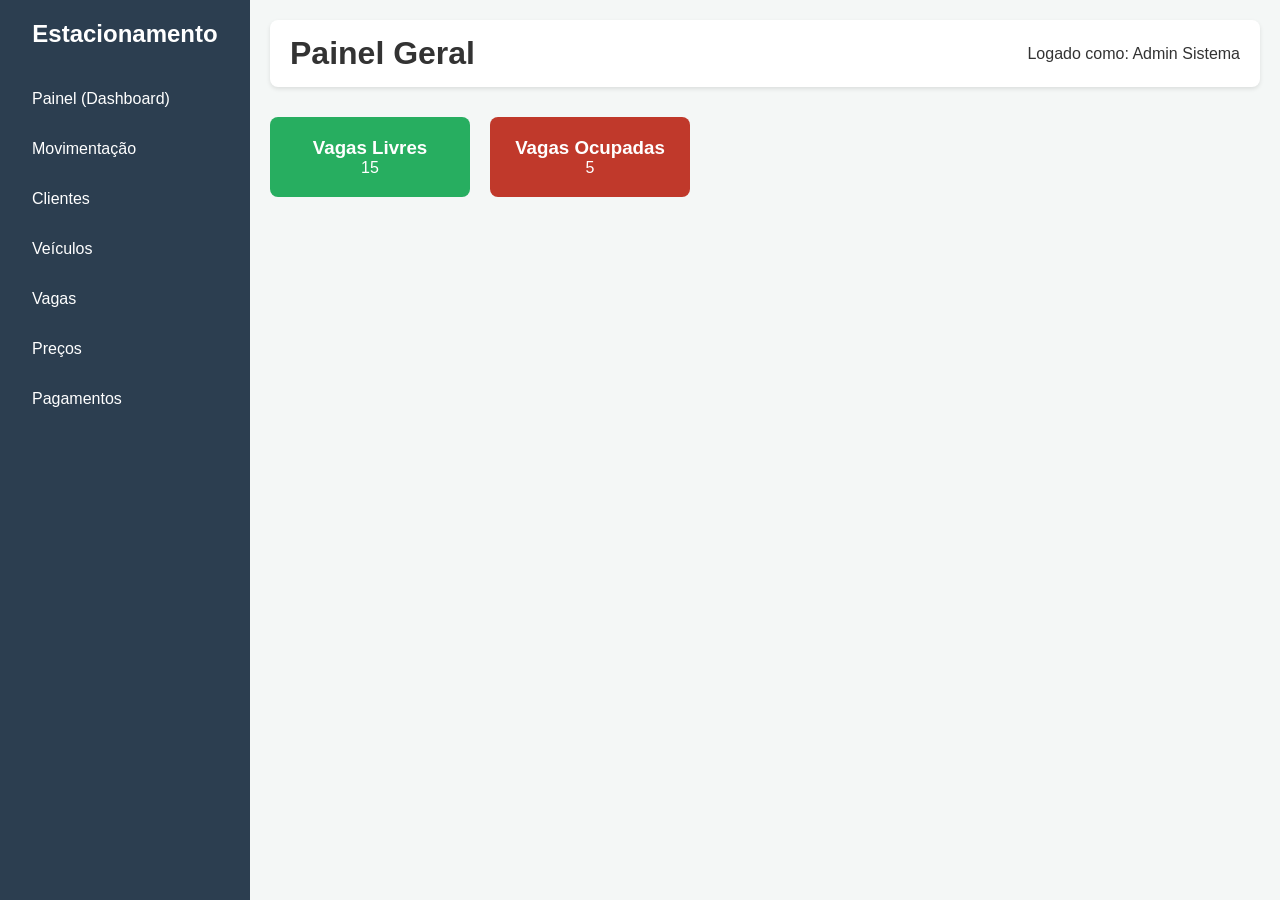
==== frontend/html/index.html @ de0556ae "criação das telas do frontend" ====
<!DOCTYPE html>
<html lang="pt-BR">
<head>
    <meta charset="UTF-8">
    <meta name="viewport" content="width=device-width, initial-scale=1.0">
    <title>Sistema de Estacionamento</title>
    <link rel="stylesheet" href="../css/style.css">
</head>
<body>
    <div class="container">
        <!-- Menu Lateral -->
         <!-- MENU LATERAL (Navegação) -->
        <aside class="sidebar">
            <h2>Estacionamento</h2>
            <nav>
                <ul>
                    <!-- O atributo href aponta para o nome exato do arquivo HTML -->
                    <li><a href="index.html" id="link-painel">Painel (Dashboard)</a></li>
                    <li><a href="movimentacao.html" id="link-movimentacao">Movimentação</a></li>
                    <li><a href="clientes.html" id="link-clientes">Clientes</a></li>
                    <li><a href="veiculos.html" id="link-veiculos">Veículos</a></li>
                    <li><a href="vagas.html" id="link-vagas">Vagas</a></li>
                    <li><a href="precos.html" id="link-precos">Preços</a></li>
                    <li><a href="pagamentos.html" id="link-pagamentos">Pagamentos</a></li>
                </ul>
            </nav>
        </aside>
        
        <!-- Área Central de Conteúdo -->
        <main class="conteudo">
            <header>
                <h1>Painel Geral</h1>
                <span>Logado como: Admin Sistema</span>
            </header>
            <section class="resumo">
                <div class="card">
                    <h3>Vagas Livres</h3>
                    <p>15</p>
                </div>
                <div class="card ocupada">
                    <h3>Vagas Ocupadas</h3>
                    <p>5</p>
                </div>
            </section>
        </main>
    </div>
</body>
</html>
---- frontend/css/style.css ----
/* Reseta margens e define o tamanho correto dos elementos */
* {
    margin: 0;
    padding: 0;
    box-sizing: border-box;
    font-family: Arial, sans-serif;
}

body {
    background-color: #f4f4f9;
    color: #333;
}

/* Container principal usando Flexbox para alinhar lado a lado */
.container {
    display: flex;
    min-height: 100vh;
    background-color: #f4f7f6;
}

/* Estilo do Menu Lateral */
.sidebar {
    width: 250px;
    background-color: #2c3e50;
    color: white;
    padding: 20px;
    flex-shrink: 0; /* Impede o menu de encolher se a tela for pequena */
}

.sidebar h2 {
    text-align: center;
    margin-bottom: 30px;
}

.sidebar ul {
    list-style: none; /* Remove as bolinhas da lista */
}

.sidebar ul li a {
    color: white;
    text-decoration: none; /* Remove o sublinhado azul padrão dos links */
    display: block;
    padding: 12px;
    margin-bottom: 8px;
    border-radius: 5px;
    transition: background-color 0.3s ease; /* Animação suave de cor */
}

.sidebar ul li a:hover, 
.sidebar ul li a.ativo {
    background-color: #18bc9c; /* Verde água para destacar */
    font-weight: bold;
}

/* Estilo do Conteúdo Principal */
.conteudo {
    flex: 1; /* Faz o conteúdo ocupar todo o espaço restante da tela */
    padding: 20px;
}

.conteudo header {
    display: flex;
    justify-content: space-between;
    align-items: center;
    margin-bottom: 30px;
    background-color: #fff;
    padding: 15px 20px;
    border-radius: 8px;
    box-shadow: 0 2px 4px rgba(0,0,0,0.1);
}

/* Cards de Resumo */
.resumo {
    display: flex;
    gap: 20px;
}

.card {
    background-color: #27ae60;
    color: #fff;
    padding: 20px;
    border-radius: 8px;
    width: 200px;
    text-align: center;
}

.card.ocupada {
    background-color: #c0392b;
}
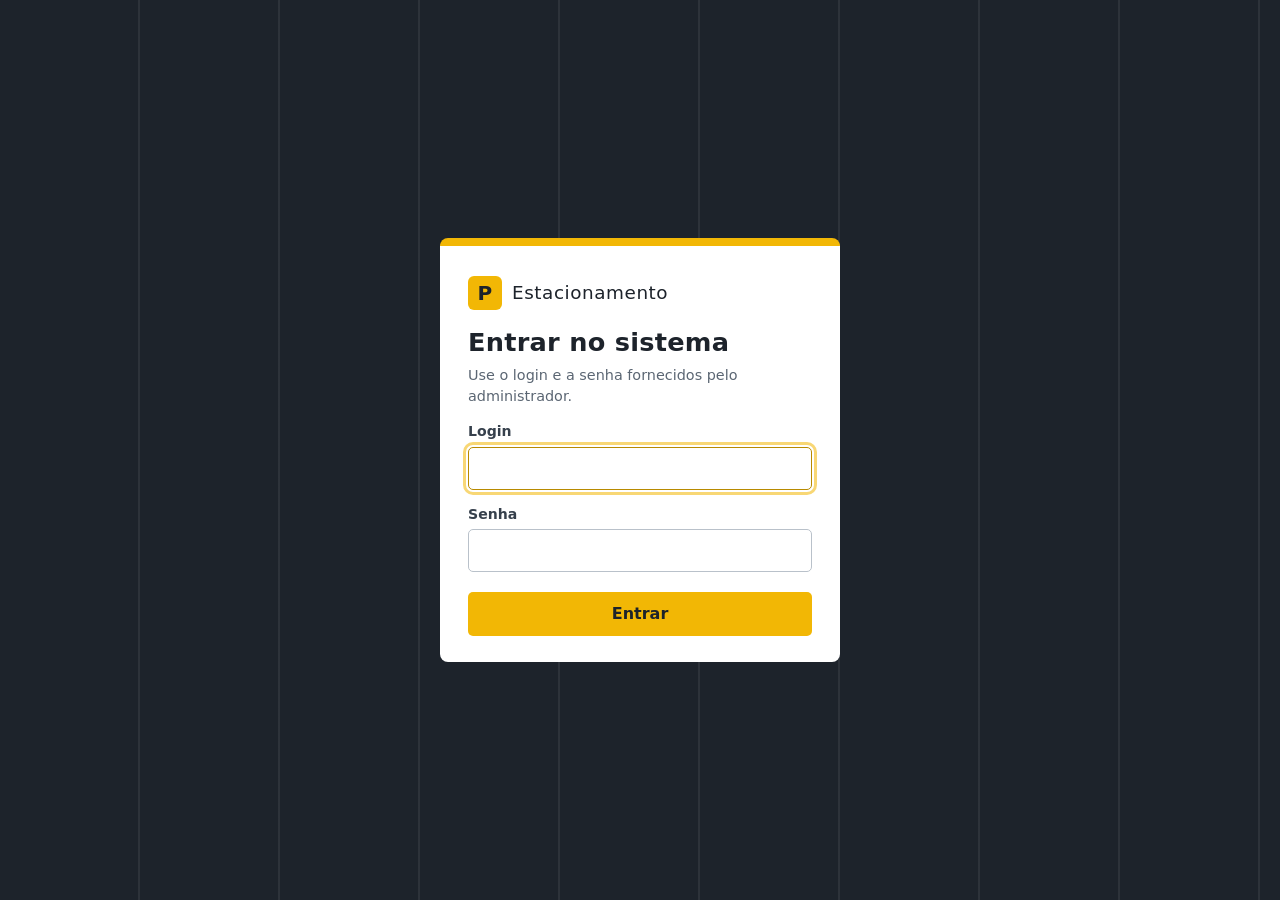
==== commit 84651a4d: "projeto finalizado" ====
--- a/frontend/html/index.html
+++ b/frontend/html/index.html
@@ -2,47 +2,73 @@
 <html lang="pt-BR">
 <head>
     <meta charset="UTF-8">
-    <meta name="viewport" content="width=device-width, initial-scale=1.0">
-    <title>Sistema de Estacionamento</title>
+    <meta name="viewport" content="width=device-width, initial-scale=1">
+    <title>Painel · Estacionamento</title>
     <link rel="stylesheet" href="../css/style.css">
 </head>
 <body>
-    <div class="container">
-        <!-- Menu Lateral -->
-         <!-- MENU LATERAL (Navegação) -->
-        <aside class="sidebar">
-            <h2>Estacionamento</h2>
-            <nav>
-                <ul>
-                    <!-- O atributo href aponta para o nome exato do arquivo HTML -->
-                    <li><a href="index.html" id="link-painel">Painel (Dashboard)</a></li>
-                    <li><a href="movimentacao.html" id="link-movimentacao">Movimentação</a></li>
-                    <li><a href="clientes.html" id="link-clientes">Clientes</a></li>
-                    <li><a href="veiculos.html" id="link-veiculos">Veículos</a></li>
-                    <li><a href="vagas.html" id="link-vagas">Vagas</a></li>
-                    <li><a href="precos.html" id="link-precos">Preços</a></li>
-                    <li><a href="pagamentos.html" id="link-pagamentos">Pagamentos</a></li>
-                </ul>
-            </nav>
-        </aside>
-        
-        <!-- Área Central de Conteúdo -->
-        <main class="conteudo">
-            <header>
-                <h1>Painel Geral</h1>
-                <span>Logado como: Admin Sistema</span>
-            </header>
-            <section class="resumo">
-                <div class="card">
-                    <h3>Vagas Livres</h3>
-                    <p>15</p>
-                </div>
-                <div class="card ocupada">
-                    <h3>Vagas Ocupadas</h3>
-                    <p>5</p>
-                </div>
-            </section>
-        </main>
-    </div>
+<div class="app">
+    <aside class="menu" id="menu"></aside>
+    <main class="conteudo">
+        <header class="topo" id="topo"></header>
+        <section class="faixa-numeros" id="numeros" aria-label="Resumo das vagas"></section>
+        <div class="layout-painel">
+            <div>
+                <section class="patio" aria-labelledby="t-patio">
+                    <div class="patio-cab">
+                        <h2 id="t-patio">Pátio agora</h2>
+                        <div class="legenda">
+                            <span><i style="background:var(--livre)"></i>Livre</span>
+                            <span><i style="background:#ffb3ac"></i>Ocupada (clique para registrar a saída)</span>
+                            <span><i style="background:var(--placa-azul)"></i>M = mensalista</span>
+                            <span><i style="background:var(--faixa)"></i>P = premium (exclusiva)</span>
+                            <span><i style="background:#8a5300"></i>MOTO = vaga de moto</span>
+                            <span><i style="background:#555e69"></i>Tracejada = vaga inativa</span>
+                        </div>
+                    </div>
+                    <div class="baias" id="baias"></div>
+                </section>
+                <section class="painel"><h2>Vagas por tipo</h2>
+                    <div class="tabela-rolagem"><table class="matriz">
+                        <thead><tr><th>Veículo</th><th>Tipo de vaga</th><th class="num">Total</th><th class="num">Ocupadas</th><th class="num">Livres</th><th>Ocupação</th></tr></thead>
+                        <tbody id="tbody-matriz"></tbody>
+                    </table></div>
+                </section>
+                <section class="painel"><h2>Últimas movimentações</h2>
+                    <ul class="feed" id="feed"></ul>
+                </section>
+                <section class="painel"><h2>Entradas e saídas por dia (últimos 7 dias)</h2>
+                    <div class="grafico" id="grafico-fluxo"></div>
+                    <div class="legenda escura"><span><i style="background:var(--asfalto-3)"></i>Entradas</span><span><i style="background:var(--faixa)"></i>Saídas</span></div>
+                </section>
+            </div>
+            <div>
+                <section class="painel" aria-labelledby="t-rapido">
+                    <h2 id="t-rapido">Registro rápido</h2>
+                    <div class="abas" role="tablist">
+                        <button class="aba" role="tab" aria-selected="true" data-aba="entrada" type="button">Entrada</button>
+                        <button class="aba" role="tab" aria-selected="false" data-aba="saida" type="button">Saída</button>
+                    </div>
+                    <div id="aba-entrada"></div>
+                    <div id="aba-saida" hidden></div>
+                </section>
+                <section class="painel"><h2>Tabela de preços</h2>
+                    <table class="tabela-precos"><thead><tr><th>Veículo</th><th>Por hora</th><th>Mensal</th></tr></thead><tbody id="tbody-precos"></tbody></table>
+                    <p class="ajuda" style="margin-top:8px">Hora cobrada proporcionalmente aos minutos, com valor mínimo. Mensal = valor × cotas.</p>
+                </section>
+                <section class="painel"><div class="painel-cab"><h2>Clientes inadimplentes</h2><a class="btn sec pequeno" href="pagamentos.html">Ver todos</a></div>
+                    <div id="inadimplentes"></div>
+                </section>
+                <section class="painel" id="painel-receita" hidden><h2>Receita por dia (últimos 7 dias)</h2>
+                    <div class="grafico" id="grafico-receita"></div>
+                    <p class="ajuda" id="texto-pendencias" style="margin-top:10px"></p>
+                </section>
+            </div>
+        </div>
+    </main>
+</div>
+<script src="../js/app.js"></script>
+<script src="../js/operacao.js"></script>
+<script src="../js/dashboard.js"></script>
 </body>
-</html>+</html>
--- a/frontend/css/style.css
+++ b/frontend/css/style.css
@@ -1,89 +1,293 @@
-/* Reseta margens e define o tamanho correto dos elementos */
-* {
-    margin: 0;
-    padding: 0;
-    box-sizing: border-box;
-    font-family: Arial, sans-serif;
+/* ==========================================================================
+   Sistema de Estacionamento — visual inspirado em sinalização de pátio:
+   asfalto escuro, faixa amarela de demarcação e baias de vaga.
+   ========================================================================== */
+:root {
+    --asfalto: #1d232b;
+    --asfalto-2: #29313b;
+    --asfalto-3: #3b4552;
+    --concreto: #e9ecef;
+    --papel: #ffffff;
+    --linha: #d3d9df;
+    --texto: #1d232b;
+    --suave: #5b6673;
+    --faixa: #f2b705;
+    --faixa-esc: #b88a00;
+    --livre: #16916a;
+    --ocupada: #d2443a;
+    --alerta: #c77700;
+    --placa-azul: #1f56b8;
+    --fonte: "Segoe UI", system-ui, -apple-system, Roboto, "Helvetica Neue", Arial, sans-serif;
+    --fonte-titulo: "Bahnschrift", "DIN Alternate", "Roboto Condensed", "Arial Narrow", system-ui, sans-serif;
 }
 
-body {
-    background-color: #f4f4f9;
-    color: #333;
+* { margin: 0; padding: 0; box-sizing: border-box; }
+html { font-size: 16px; }
+body { font-family: var(--fonte); background: var(--concreto); color: var(--texto); line-height: 1.45; }
+h1, h2, h3 { font-family: var(--fonte-titulo); font-weight: 600; letter-spacing: .01em; }
+a { color: inherit; }
+[hidden] { display: none !important; }
+:focus-visible { outline: 3px solid var(--faixa); outline-offset: 2px; }
+
+/* ---------- estrutura ---------- */
+.app { display: grid; grid-template-columns: 236px 1fr; min-height: 100vh; }
+.menu { background: var(--asfalto); color: #fff; padding: 20px 14px; position: sticky; top: 0; height: 100vh; overflow-y: auto; }
+.marca { display: flex; align-items: center; gap: 10px; padding: 4px 8px 22px; font-family: var(--fonte-titulo); font-size: 1.15rem; letter-spacing: .03em; }
+.marca-sinal { width: 34px; height: 34px; background: var(--faixa); color: var(--asfalto); border-radius: 6px; display: grid; place-items: center; font-weight: 700; font-size: 1.25rem; }
+.menu nav a { display: block; padding: 10px 12px 10px 14px; margin-bottom: 2px; color: #cfd6de; text-decoration: none; border-left: 4px solid transparent; border-radius: 0 6px 6px 0; }
+.menu nav a:hover { background: var(--asfalto-2); color: #fff; }
+.menu nav a.ativo { background: var(--asfalto-2); color: #fff; border-left-color: var(--faixa); font-weight: 600; }
+.menu .grupo { margin: 16px 0 6px 14px; font-size: .78rem; color: #8f9aa7; }
+
+.conteudo { padding: 22px 28px 48px; min-width: 0; }
+.topo { display: flex; justify-content: space-between; align-items: center; gap: 16px; margin-bottom: 22px; flex-wrap: wrap; }
+.topo h1 { font-size: 1.7rem; }
+.usuario { display: flex; align-items: center; gap: 10px; background: var(--papel); border: 1px solid var(--linha); border-radius: 6px; padding: 6px 8px 6px 14px; font-size: .92rem; }
+.usuario small { color: var(--suave); display: block; line-height: 1.1; }
+
+/* ---------- blocos ---------- */
+.painel { background: var(--papel); border: 1px solid var(--linha); border-radius: 6px; padding: 18px 20px; margin-bottom: 20px; }
+.painel > h2 { font-size: 1.1rem; margin-bottom: 14px; }
+.painel-cab { display: flex; justify-content: space-between; align-items: center; gap: 12px; flex-wrap: wrap; margin-bottom: 14px; }
+.painel-cab h2 { font-size: 1.1rem; }
+.duas-colunas { display: grid; grid-template-columns: 1.4fr 1fr; gap: 20px; align-items: start; }
+.duas-colunas > .painel { margin-bottom: 0; }
+.ajuda { color: var(--suave); font-size: .9rem; }
+.vazio { padding: 26px 8px; text-align: center; color: var(--suave); }
+
+/* ---------- formulários ---------- */
+.form-grid { display: grid; grid-template-columns: repeat(auto-fit, minmax(190px, 1fr)); gap: 14px 16px; align-items: end; }
+.campo { display: flex; flex-direction: column; gap: 5px; min-width: 0; }
+.campo.largo { grid-column: span 2; }
+.campo label { font-size: .88rem; font-weight: 600; color: #36404c; }
+.campo input, .campo select { font: inherit; padding: 9px 11px; border: 1px solid #b9c1ca; border-radius: 5px; background: #fff; color: var(--texto); min-height: 40px; width: 100%; }
+.campo input:focus, .campo select:focus { outline: 3px solid rgba(242, 183, 5, .55); border-color: var(--faixa-esc); }
+.campo input[readonly] { background: #f1f3f5; }
+.sub-titulo { grid-column: 1 / -1; font-family: var(--fonte-titulo); font-size: 1rem; padding-top: 10px; border-top: 1px solid var(--linha); margin-top: 4px; }
+.sub-titulo:first-child { border-top: 0; padding-top: 0; margin-top: 0; }
+.acoes { display: flex; gap: 10px; flex-wrap: wrap; margin-top: 16px; }
+
+.btn { font: inherit; font-weight: 600; cursor: pointer; border: 1px solid transparent; border-radius: 5px; padding: 9px 16px; min-height: 40px; text-decoration: none; display: inline-flex; align-items: center; justify-content: center; gap: 6px; background: var(--faixa); color: var(--asfalto); }
+.btn:hover { background: #ffc61a; }
+.btn.sec { background: #fff; color: var(--asfalto); border-color: #aab3bd; }
+.btn.sec:hover { background: #f1f3f5; }
+.btn.perigo { background: #fff; color: var(--ocupada); border-color: #e4aaa5; }
+.btn.perigo:hover { background: #fdeceb; }
+.btn.pequeno { padding: 5px 10px; min-height: 32px; font-size: .88rem; }
+.btn:disabled { opacity: .55; cursor: not-allowed; }
+
+/* ---------- tabelas ---------- */
+.tabela-rolagem { overflow-x: auto; }
+table { width: 100%; border-collapse: collapse; font-size: .94rem; }
+th { text-align: left; font-weight: 600; color: var(--suave); font-size: .85rem; padding: 8px 10px; border-bottom: 2px solid var(--linha); white-space: nowrap; }
+td { padding: 10px; border-bottom: 1px solid #e6eaee; vertical-align: middle; }
+tbody tr:hover { background: #f7f9fa; }
+td.num, th.num { text-align: right; font-variant-numeric: tabular-nums; }
+td.acoes-celula { white-space: nowrap; display: flex; gap: 6px; border-bottom: 0; }
+tfoot td { font-weight: 700; border-top: 2px solid var(--linha); background: #f7f9fa; }
+
+.selo { display: inline-block; padding: 2px 9px; border-radius: 10px; font-size: .8rem; font-weight: 600; background: #e3e7eb; color: #36404c; }
+.selo.livre, .selo.pago { background: #d7f0e7; color: #0d6b4d; }
+.selo.ocupada { background: #fadbd8; color: #9c2a21; }
+.selo.pendente { background: #fdebc8; color: #8a5300; }
+.selo.mensalista { background: #dde7f8; color: #17418d; }
+
+/* placa de veículo */
+.placa { display: inline-block; background: #fff; color: #111; border: 2px solid #111; border-top: 7px solid var(--placa-azul); border-radius: 4px; padding: 0 8px; font-family: var(--fonte-titulo); font-weight: 700; font-size: 1.02rem; letter-spacing: .08em; line-height: 1.35; }
+
+/* ---------- painel inicial ---------- */
+.faixa-numeros { display: grid; grid-template-columns: repeat(auto-fit, minmax(190px, 1fr)); background: var(--papel); border: 1px solid var(--linha); border-radius: 6px; margin-bottom: 20px; }
+.numero { padding: 16px 20px; border-right: 1px solid var(--linha); }
+.numero:last-child { border-right: 0; }
+.numero .valor { font-family: var(--fonte-titulo); font-size: 2.4rem; font-weight: 600; line-height: 1.1; font-variant-numeric: tabular-nums; }
+.numero .rotulo { color: var(--suave); font-size: .9rem; }
+.numero.livre .valor { color: var(--livre); }
+.numero.ocupada .valor { color: var(--ocupada); }
+
+.patio { background: var(--asfalto); color: #fff; border-radius: 6px; padding: 18px 20px 22px; margin-bottom: 20px; }
+.patio-cab { display: flex; justify-content: space-between; align-items: center; flex-wrap: wrap; gap: 10px; margin-bottom: 16px; }
+.patio-cab h2 { font-size: 1.15rem; }
+.legenda { display: flex; gap: 16px; font-size: .85rem; color: #c3ccd6; flex-wrap: wrap; }
+.legenda i { display: inline-block; width: 11px; height: 11px; border-radius: 2px; margin-right: 6px; vertical-align: -1px; }
+.baias { display: grid; grid-template-columns: repeat(auto-fill, minmax(118px, 1fr)); gap: 10px; }
+.baia { position: relative; min-height: 96px; padding: 8px 8px 8px; border: 2px solid rgba(255, 255, 255, .75); border-bottom: 0; color: #fff; text-decoration: none; display: flex; flex-direction: column; justify-content: space-between; background: var(--asfalto-2); }
+.baia .cod { font-family: var(--fonte-titulo); font-size: .95rem; display: flex; justify-content: space-between; align-items: center; }
+.baia .tipo { font-size: .7rem; background: var(--placa-azul); border-radius: 3px; padding: 0 5px; }
+.baia.livre { color: #9fd9c3; background: repeating-linear-gradient(135deg, rgba(22, 145, 106, .16) 0 8px, transparent 8px 16px), var(--asfalto-2); }
+.baia.livre .livre-txt { font-size: .8rem; opacity: .9; }
+.baia.ocupada { background: #4a2d2c; border-color: #ffb3ac; }
+.baia.ocupada:hover { background: #5b3735; }
+.baia .placa { font-size: .88rem; padding: 0 5px; align-self: center; }
+.baia .tempo { font-size: .75rem; color: #ffd9d5; text-align: center; }
+
+.grafico svg { width: 100%; height: auto; display: block; }
+.grafico text { font-family: var(--fonte); font-size: 11px; fill: var(--suave); }
+.grafico .valor-barra { fill: var(--texto); font-weight: 600; }
+.legenda.escura { color: var(--suave); margin-top: 6px; }
+
+/* ---------- login ---------- */
+.login-fundo { min-height: 100vh; display: grid; place-items: center; padding: 20px; background: var(--asfalto) repeating-linear-gradient(90deg, transparent 0 138px, rgba(255, 255, 255, .07) 138px 140px); }
+.login-cartao { width: min(400px, 100%); background: var(--papel); border-radius: 8px; padding: 30px 28px 26px; border-top: 8px solid var(--faixa); }
+.login-cartao h1 { font-size: 1.6rem; margin: 14px 0 4px; }
+.login-cartao .campo { margin-top: 14px; }
+.login-cartao .btn { width: 100%; margin-top: 20px; }
+.erro-form { background: #fdeceb; color: #8d2018; border: 1px solid #f0b8b3; border-radius: 5px; padding: 9px 12px; margin-top: 14px; font-size: .92rem; }
+
+/* ---------- avisos e diálogo ---------- */
+#avisos { position: fixed; right: 18px; bottom: 18px; display: flex; flex-direction: column; gap: 8px; z-index: 50; }
+.aviso { background: var(--asfalto); color: #fff; padding: 11px 16px; border-radius: 5px; border-left: 5px solid var(--livre); max-width: 380px; box-shadow: 0 4px 14px rgba(0, 0, 0, .25); }
+.aviso.erro { border-left-color: var(--ocupada); }
+dialog { border: 0; border-radius: 8px; padding: 0; width: min(440px, 92vw); margin: auto; }
+dialog::backdrop { background: rgba(20, 26, 33, .55); }
+dialog .dialogo-corpo { padding: 22px 24px; }
+dialog h2 { font-size: 1.2rem; margin-bottom: 12px; }
+.resumo-saida { margin: 4px 0 2px; }
+.resumo-saida div { display: flex; justify-content: space-between; padding: 6px 0; border-bottom: 1px solid #e6eaee; }
+.resumo-saida .total { font-family: var(--fonte-titulo); font-size: 1.6rem; border-bottom: 0; padding-top: 12px; }
+
+.sucesso { border-left: 6px solid var(--livre); }
+.chips { display: flex; flex-wrap: wrap; gap: 8px; margin-top: 10px; }
+
+/* ---------- responsivo e impressão ---------- */
+@media (max-width: 940px) {
+    .app { grid-template-columns: 1fr; }
+    .menu { position: static; height: auto; padding: 10px; }
+    .menu nav { display: flex; flex-wrap: wrap; gap: 4px; }
+    .menu nav a { border-left: 0; border-bottom: 3px solid transparent; border-radius: 4px; padding: 8px 10px; margin: 0; }
+    .menu nav a.ativo { border-bottom-color: var(--faixa); }
+    .menu .grupo { display: none; }
+    .marca { padding-bottom: 8px; }
+    .conteudo { padding: 16px 14px 40px; }
+    .duas-colunas { grid-template-columns: 1fr; }
+    .campo.largo { grid-column: auto; }
 }
-
-/* Container principal usando Flexbox para alinhar lado a lado */
-.container {
-    display: flex;
-    min-height: 100vh;
-    background-color: #f4f7f6;
+@media (prefers-reduced-motion: no-preference) { .btn, .menu nav a, .baia { transition: background-color .15s; } }
+@media print {
+    .menu, .usuario, .sem-impressao, #avisos { display: none !important; }
+    .app { display: block; }
+    body { background: #fff; }
+    .conteudo { padding: 0; }
+    .painel { border: 0; padding: 0; }
+    th, td { padding: 4px 6px; font-size: 11px; }
 }
 
-/* Estilo do Menu Lateral */
-.sidebar {
-    width: 250px;
-    background-color: #2c3e50;
-    color: white;
-    padding: 20px;
-    flex-shrink: 0; /* Impede o menu de encolher se a tela for pequena */
-}
-
-.sidebar h2 {
-    text-align: center;
-    margin-bottom: 30px;
-}
-
-.sidebar ul {
-    list-style: none; /* Remove as bolinhas da lista */
-}
-
-.sidebar ul li a {
-    color: white;
-    text-decoration: none; /* Remove o sublinhado azul padrão dos links */
-    display: block;
-    padding: 12px;
-    margin-bottom: 8px;
-    border-radius: 5px;
-    transition: background-color 0.3s ease; /* Animação suave de cor */
-}
-
-.sidebar ul li a:hover, 
-.sidebar ul li a.ativo {
-    background-color: #18bc9c; /* Verde água para destacar */
-    font-weight: bold;
-}
-
-/* Estilo do Conteúdo Principal */
-.conteudo {
-    flex: 1; /* Faz o conteúdo ocupar todo o espaço restante da tela */
-    padding: 20px;
-}
-
-.conteudo header {
-    display: flex;
-    justify-content: space-between;
-    align-items: center;
-    margin-bottom: 30px;
-    background-color: #fff;
-    padding: 15px 20px;
-    border-radius: 8px;
-    box-shadow: 0 2px 4px rgba(0,0,0,0.1);
-}
-
-/* Cards de Resumo */
-.resumo {
-    display: flex;
-    gap: 20px;
-}
-
-.card {
-    background-color: #27ae60;
-    color: #fff;
-    padding: 20px;
-    border-radius: 8px;
-    width: 200px;
-    text-align: center;
-}
-
-.card.ocupada {
-    background-color: #c0392b;
-}+/* ==========================================================================
+   Painel operacional (v2)
+   ========================================================================== */
+.layout-painel { display: grid; grid-template-columns: minmax(0, 1.7fr) minmax(300px, 1fr); gap: 20px; align-items: start; }
+.layout-painel > div { min-width: 0; }
+.layout-painel .painel, .layout-painel .patio { margin-bottom: 20px; }
+.coluna-unica { grid-template-columns: 1fr; }
+.coluna-unica .campo.largo { grid-column: auto; }
+
+.numero .valor small { font-size: 1.1rem; color: var(--suave); font-weight: 400; }
+.numero.horista .valor, .numero.mensalista .valor { font-size: 2rem; }
+
+/* abas do registro rápido */
+.abas { display: flex; gap: 4px; margin-bottom: 14px; border-bottom: 2px solid var(--linha); }
+.aba { font: inherit; font-weight: 600; background: none; border: 0; padding: 9px 16px; cursor: pointer; color: var(--suave); border-bottom: 4px solid transparent; margin-bottom: -2px; }
+.aba[aria-selected="true"] { color: var(--texto); border-bottom-color: var(--faixa); }
+
+/* tabela de preços do painel: valores grandes, para consulta rápida no balcão */
+.tabela-precos { width: 100%; }
+.tabela-precos th { text-align: center; }
+.tabela-precos th:first-child, .tabela-precos td:first-child { text-align: left; }
+.tabela-precos td { text-align: center; font-family: var(--fonte-titulo); font-size: 1.45rem; font-variant-numeric: tabular-nums; padding: 12px 8px; }
+.tabela-precos td:first-child { font-size: 1rem; font-weight: 600; }
+.tabela-precos .indefinido { font-size: .95rem; color: var(--suave); font-family: var(--fonte); }
+
+/* vagas por tipo */
+.matriz td.num strong { font-size: 1.05rem; }
+.barra { height: 7px; background: #e3e7eb; border-radius: 4px; overflow: hidden; min-width: 80px; }
+.barra > i { display: block; height: 100%; background: var(--ocupada); }
+
+/* últimas movimentações */
+.feed { list-style: none; }
+.feed li { display: grid; grid-template-columns: 48px 70px 1fr auto; gap: 10px; align-items: center; padding: 8px 0; border-bottom: 1px solid #e6eaee; font-size: .93rem; }
+.feed li:last-child { border-bottom: 0; }
+.feed .hora { font-variant-numeric: tabular-nums; color: var(--suave); }
+.feed .quando-dia { display: block; font-size: .72rem; }
+
+/* inadimplentes */
+.lista-inad { list-style: none; }
+.lista-inad li { display: flex; justify-content: space-between; gap: 10px; padding: 8px 0; border-bottom: 1px solid #e6eaee; }
+.lista-inad li:last-child { border-bottom: 0; }
+.dias { font-weight: 700; color: var(--ocupada); white-space: nowrap; }
+.alerta-numero { font-family: var(--fonte-titulo); font-size: 1.9rem; color: var(--ocupada); }
+
+/* tags nas baias */
+.baia .tags { display: flex; gap: 3px; }
+.baia .tipo.moto { background: #8a5300; }
+.baia .marca-veiculo { font-size: .7rem; color: #e9d4d1; text-align: center; white-space: nowrap; overflow: hidden; text-overflow: ellipsis; }
+button.baia { font: inherit; text-align: left; cursor: pointer; }
+
+/* entrada bloqueada (cliente inadimplente) */
+.bloqueio { margin-top: 14px; border: 2px solid var(--ocupada); background: #fdeceb; border-radius: 6px; padding: 14px 16px; }
+.bloqueio-titulo { color: #9c2a21; font-family: var(--fonte-titulo); font-size: 1.15rem; letter-spacing: .03em; }
+.bloqueio-texto { margin: 6px 0 10px; color: #5c1a14; }
+.bloqueio-erro { color: #9c2a21; font-weight: 600; margin-top: 8px; font-size: .92rem; }
+
+@media (max-width: 1100px) { .layout-painel { grid-template-columns: 1fr; } }
+@media (max-width: 940px) { .feed li { grid-template-columns: 44px 62px 1fr; } .feed li > :last-child { grid-column: 2 / -1; } }
+
+/* ==========================================================================
+   Edição, planos de mensalista e vagas inativas (v3)
+   ========================================================================== */
+dialog.largo { width: min(760px, 94vw); max-height: 92vh; overflow-y: auto; }
+dialog.largo .dialogo-corpo { padding: 22px 26px 26px; }
+.baia.inativa { background: repeating-linear-gradient(45deg, rgba(255, 255, 255, .06) 0 8px, transparent 8px 16px), #333b45; border-style: dashed; color: #9aa5b1; }
+.baia.inativa .livre-txt { font-size: .8rem; }
+tr.linha-inativa td { color: var(--suave); background: #f3f4f6; }
+.selo.inativa { background: #d9dde2; color: #4a5461; }
+.plano-item { display: flex; justify-content: space-between; gap: 12px; align-items: center; flex-wrap: wrap; border: 1px solid var(--linha); border-left: 5px solid var(--placa-azul); border-radius: 6px; padding: 10px 14px; margin-bottom: 10px; }
+.plano-item .acoes { margin: 0; }
+.caixa-info { background: #eef3fb; border: 1px solid #c8d6ef; color: #1c3d7a; border-radius: 6px; padding: 9px 12px; font-size: .92rem; margin-top: 10px; }
+.modo-entrada { margin-top: 10px; padding: 8px 12px; border-radius: 6px; font-size: .92rem; background: #eef3fb; border: 1px solid #c8d6ef; color: #1c3d7a; }
+.modo-entrada.horista { background: #f1f3f5; border-color: var(--linha); color: var(--texto); }
+.cotas-aviso { margin-top: 14px; border: 2px solid var(--alerta); background: #fff6e5; border-radius: 6px; padding: 14px 16px; }
+.cotas-aviso strong { color: #8a5300; font-family: var(--fonte-titulo); font-size: 1.1rem; }
+.filtros { display: flex; gap: 14px; flex-wrap: wrap; align-items: end; flex: 1; }
+
+/* ==========================================================================
+   Avisos em modal, dicas, sequência de campos, paginação (v4)
+   ========================================================================== */
+/* o sinal de "#avisos" antigo não é mais usado */
+#avisos { display: none; }
+
+dialog.modal-aviso { width: min(460px, 92vw); border-top: 8px solid var(--faixa); }
+dialog.modal-aviso h2 { font-size: 1.2rem; margin-bottom: 10px; }
+dialog.modal-aviso p { white-space: pre-line; line-height: 1.5; }
+dialog.modal-aviso .acoes { justify-content: flex-end; }
+
+#faixa-aviso { position: fixed; top: 14px; left: 50%; transform: translate(-50%, -140%); z-index: 70; background: var(--asfalto); color: #fff;
+    padding: 12px 22px; border-radius: 6px; border-left: 6px solid var(--livre); font-weight: 600; max-width: min(560px, 92vw);
+    box-shadow: 0 6px 20px rgba(0, 0, 0, .3); transition: transform .2s ease; pointer-events: none; }
+#faixa-aviso.visivel { transform: translate(-50%, 0); }
+
+#dica { position: fixed; z-index: 90; background: #111820; color: #fff; padding: 7px 11px; border-radius: 5px; font-size: .85rem; max-width: 260px;
+    line-height: 1.35; opacity: 0; pointer-events: none; transition: opacity .12s; box-shadow: 0 4px 14px rgba(0, 0, 0, .3); }
+#dica.visivel { opacity: 1; }
+
+.campo.bloqueado label { color: #9aa3ad; }
+.campo input:disabled, .campo select:disabled { background: #eef0f2; color: #9aa3ad; cursor: not-allowed; }
+.campo input.invalido, .campo select.invalido { border-color: var(--ocupada); outline: 2px solid rgba(210, 68, 58, .25); }
+.erro-campo { color: #9c2a21; font-size: .8rem; min-height: 0; }
+.campo-check { display: flex; align-items: center; gap: 8px; font-weight: 600; font-size: .88rem; min-height: 40px; }
+.campo-check input { width: auto; min-height: 0; }
+
+.paginador { display: flex; align-items: center; justify-content: flex-end; gap: 14px; flex-wrap: wrap; margin-top: 12px; font-size: .9rem; color: var(--suave); }
+.paginador select { font: inherit; padding: 4px 6px; border: 1px solid #b9c1ca; border-radius: 4px; }
+.paginador .pag-total { margin-right: auto; }
+
+.selo.premium { background: #f6e7b7; color: #6d5200; }
+.selo.estrangeiro { background: #e3dcf5; color: #3b2a7a; }
+.selo.whatsapp { background: #d3f2dd; color: #0b6b32; text-decoration: none; }
+.baia.premium { border-color: var(--faixa); }
+.baia .tipo.premium { background: var(--faixa); color: var(--asfalto); }
+.baia .reservada { font-size: .7rem; color: #f6e7b7; text-align: center; white-space: nowrap; overflow: hidden; text-overflow: ellipsis; }
+.fila-filtros { display: grid; grid-template-columns: repeat(auto-fit, minmax(170px, 1fr)); gap: 12px 14px; align-items: end; margin-bottom: 12px; }
+.numero.alerta .valor { color: var(--ocupada); }
+a.numero-link { text-decoration: none; color: inherit; display: block; }
+a.numero-link:hover { background: #f7f9fa; }
+.somente-leitura { background: #eef0f2 !important; color: #4a5461; }
+.dica-campo { color: var(--suave); font-size: .78rem; }
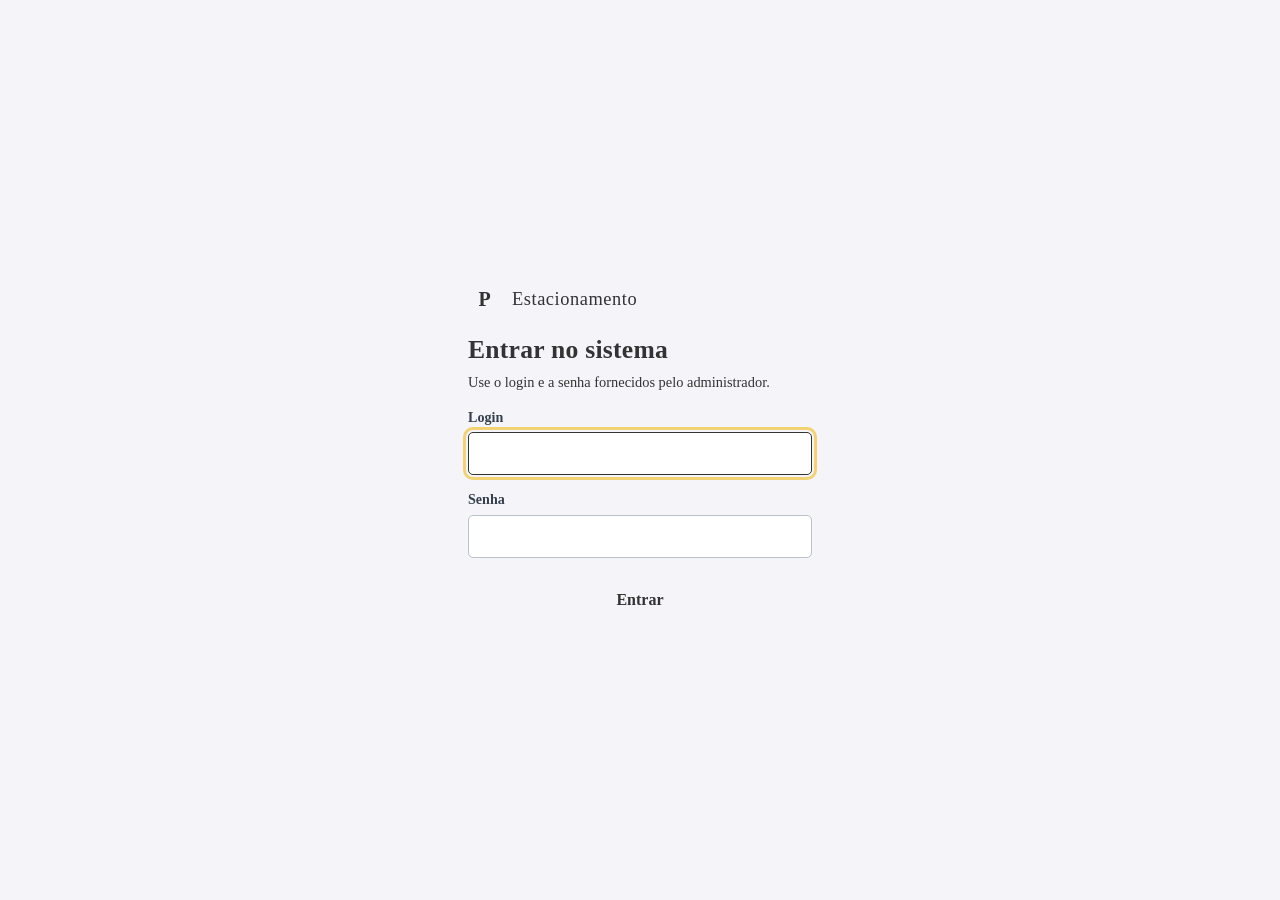
==== commit dff6976b: "finalizado" ====
--- a/frontend/html/index.html
+++ b/frontend/html/index.html
@@ -2,6 +2,7 @@
 <html lang="pt-BR">
 <head>
     <meta charset="UTF-8">
+<<<<<<< HEAD
     <meta name="viewport" content="width=device-width, initial-scale=1">
     <title>Painel · Estacionamento</title>
     <link rel="stylesheet" href="../css/style.css">
@@ -72,3 +73,49 @@
 <script src="../js/dashboard.js"></script>
 </body>
 </html>
+=======
+    <meta name="viewport" content="width=device-width, initial-scale=1.0">
+    <title>Sistema de Estacionamento</title>
+    <link rel="stylesheet" href="../css/style.css">
+</head>
+<body>
+    <div class="container">
+        <!-- Menu Lateral -->
+         <!-- MENU LATERAL (Navegação) -->
+        <aside class="sidebar">
+            <h2>Estacionamento</h2>
+            <nav>
+                <ul>
+                    <!-- O atributo href aponta para o nome exato do arquivo HTML -->
+                    <li><a href="index.html" id="link-painel">Painel (Dashboard)</a></li>
+                    <li><a href="movimentacao.html" id="link-movimentacao">Movimentação</a></li>
+                    <li><a href="clientes.html" id="link-clientes">Clientes</a></li>
+                    <li><a href="veiculos.html" id="link-veiculos">Veículos</a></li>
+                    <li><a href="vagas.html" id="link-vagas">Vagas</a></li>
+                    <li><a href="precos.html" id="link-precos">Preços</a></li>
+                    <li><a href="pagamentos.html" id="link-pagamentos">Pagamentos</a></li>
+                </ul>
+            </nav>
+        </aside>
+        
+        <!-- Área Central de Conteúdo -->
+        <main class="conteudo">
+            <header>
+                <h1>Painel Geral</h1>
+                <span>Logado como: Admin Sistema</span>
+            </header>
+            <section class="resumo">
+                <div class="card">
+                    <h3>Vagas Livres</h3>
+                    <p>15</p>
+                </div>
+                <div class="card ocupada">
+                    <h3>Vagas Ocupadas</h3>
+                    <p>5</p>
+                </div>
+            </section>
+        </main>
+    </div>
+</body>
+</html>
+>>>>>>> e1168e0b2866878a1368d6f2183807561c179272
--- a/frontend/css/style.css
+++ b/frontend/css/style.css
@@ -1,3 +1,4 @@
+<<<<<<< HEAD
 /* ==========================================================================
    Sistema de Estacionamento — visual inspirado em sinalização de pátio:
    asfalto escuro, faixa amarela de demarcação e baias de vaga.
@@ -291,3 +292,94 @@
 a.numero-link:hover { background: #f7f9fa; }
 .somente-leitura { background: #eef0f2 !important; color: #4a5461; }
 .dica-campo { color: var(--suave); font-size: .78rem; }
+=======
+/* Reseta margens e define o tamanho correto dos elementos */
+* {
+    margin: 0;
+    padding: 0;
+    box-sizing: border-box;
+    font-family: Arial, sans-serif;
+}
+
+body {
+    background-color: #f4f4f9;
+    color: #333;
+}
+
+/* Container principal usando Flexbox para alinhar lado a lado */
+.container {
+    display: flex;
+    min-height: 100vh;
+    background-color: #f4f7f6;
+}
+
+/* Estilo do Menu Lateral */
+.sidebar {
+    width: 250px;
+    background-color: #2c3e50;
+    color: white;
+    padding: 20px;
+    flex-shrink: 0; /* Impede o menu de encolher se a tela for pequena */
+}
+
+.sidebar h2 {
+    text-align: center;
+    margin-bottom: 30px;
+}
+
+.sidebar ul {
+    list-style: none; /* Remove as bolinhas da lista */
+}
+
+.sidebar ul li a {
+    color: white;
+    text-decoration: none; /* Remove o sublinhado azul padrão dos links */
+    display: block;
+    padding: 12px;
+    margin-bottom: 8px;
+    border-radius: 5px;
+    transition: background-color 0.3s ease; /* Animação suave de cor */
+}
+
+.sidebar ul li a:hover, 
+.sidebar ul li a.ativo {
+    background-color: #18bc9c; /* Verde água para destacar */
+    font-weight: bold;
+}
+
+/* Estilo do Conteúdo Principal */
+.conteudo {
+    flex: 1; /* Faz o conteúdo ocupar todo o espaço restante da tela */
+    padding: 20px;
+}
+
+.conteudo header {
+    display: flex;
+    justify-content: space-between;
+    align-items: center;
+    margin-bottom: 30px;
+    background-color: #fff;
+    padding: 15px 20px;
+    border-radius: 8px;
+    box-shadow: 0 2px 4px rgba(0,0,0,0.1);
+}
+
+/* Cards de Resumo */
+.resumo {
+    display: flex;
+    gap: 20px;
+}
+
+.card {
+    background-color: #27ae60;
+    color: #fff;
+    padding: 20px;
+    border-radius: 8px;
+    width: 200px;
+    text-align: center;
+}
+
+.card.ocupada {
+    background-color: #c0392b;
+}
+>>>>>>> e1168e0b2866878a1368d6f2183807561c179272
--- a/frontend/css/style.css
+++ b/frontend/css/style.css
@@ -1,3 +1,4 @@
+<<<<<<< HEAD
 /* ==========================================================================
    Sistema de Estacionamento — visual inspirado em sinalização de pátio:
    asfalto escuro, faixa amarela de demarcação e baias de vaga.
@@ -291,3 +292,94 @@
 a.numero-link:hover { background: #f7f9fa; }
 .somente-leitura { background: #eef0f2 !important; color: #4a5461; }
 .dica-campo { color: var(--suave); font-size: .78rem; }
+=======
+/* Reseta margens e define o tamanho correto dos elementos */
+* {
+    margin: 0;
+    padding: 0;
+    box-sizing: border-box;
+    font-family: Arial, sans-serif;
+}
+
+body {
+    background-color: #f4f4f9;
+    color: #333;
+}
+
+/* Container principal usando Flexbox para alinhar lado a lado */
+.container {
+    display: flex;
+    min-height: 100vh;
+    background-color: #f4f7f6;
+}
+
+/* Estilo do Menu Lateral */
+.sidebar {
+    width: 250px;
+    background-color: #2c3e50;
+    color: white;
+    padding: 20px;
+    flex-shrink: 0; /* Impede o menu de encolher se a tela for pequena */
+}
+
+.sidebar h2 {
+    text-align: center;
+    margin-bottom: 30px;
+}
+
+.sidebar ul {
+    list-style: none; /* Remove as bolinhas da lista */
+}
+
+.sidebar ul li a {
+    color: white;
+    text-decoration: none; /* Remove o sublinhado azul padrão dos links */
+    display: block;
+    padding: 12px;
+    margin-bottom: 8px;
+    border-radius: 5px;
+    transition: background-color 0.3s ease; /* Animação suave de cor */
+}
+
+.sidebar ul li a:hover, 
+.sidebar ul li a.ativo {
+    background-color: #18bc9c; /* Verde água para destacar */
+    font-weight: bold;
+}
+
+/* Estilo do Conteúdo Principal */
+.conteudo {
+    flex: 1; /* Faz o conteúdo ocupar todo o espaço restante da tela */
+    padding: 20px;
+}
+
+.conteudo header {
+    display: flex;
+    justify-content: space-between;
+    align-items: center;
+    margin-bottom: 30px;
+    background-color: #fff;
+    padding: 15px 20px;
+    border-radius: 8px;
+    box-shadow: 0 2px 4px rgba(0,0,0,0.1);
+}
+
+/* Cards de Resumo */
+.resumo {
+    display: flex;
+    gap: 20px;
+}
+
+.card {
+    background-color: #27ae60;
+    color: #fff;
+    padding: 20px;
+    border-radius: 8px;
+    width: 200px;
+    text-align: center;
+}
+
+.card.ocupada {
+    background-color: #c0392b;
+}
+>>>>>>> e1168e0b2866878a1368d6f2183807561c179272
